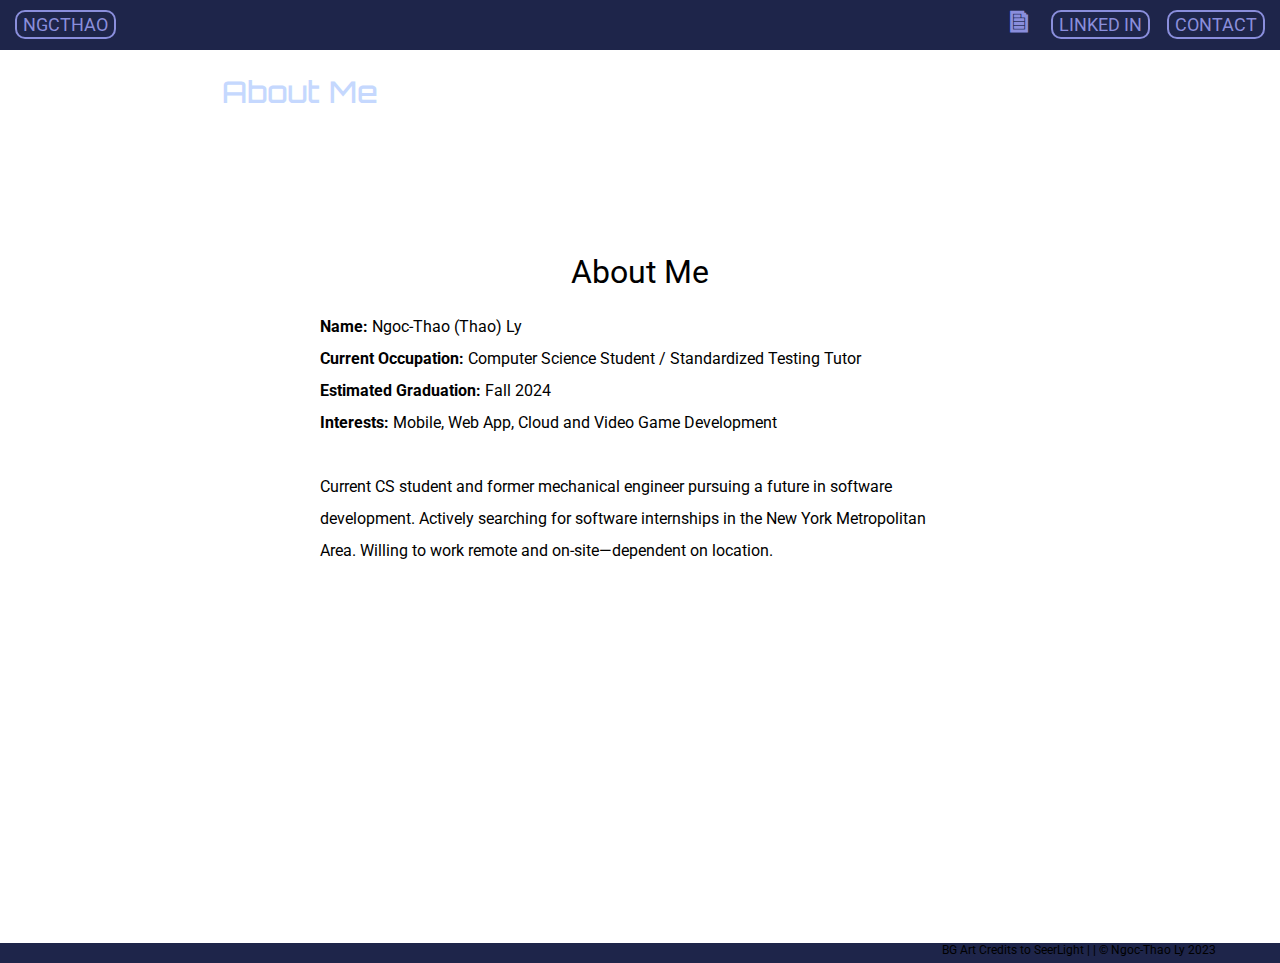
==== about.html @ e7ef788d "Add files via upload" ====
<!DOCTYPE html>
<html>
<head>
    <meta charset="utf-8">
    <title>Thao's Website</title>
    <link rel="stylesheet" href="styles.css">
    <link rel="preconnect" href="https://fonts.googleapis.com">
    <link rel="preconnect" href="https://fonts.gstatic.com" crossorigin>
    <link href="https://fonts.googleapis.com/css2?family=Orbitron:wght@500;600&family=Roboto:wght@300;400;500&display=swap" rel="stylesheet">
</head>

<body>
    <header>
        <a href="my-cv.html" class="button" id="index-button">NGCTHAO</a>
        <a href="resume.pdf" class="button" id="pdf-button" target="_blank">🗎</a>
        <a href="https://www.linkedin.com/in/ngcthao" class="button" id="link-button" target="_blank">LINKED IN</a>
        <a href="contact.html"class="button" id="contact-button">CONTACT</a>
    </header>

    <div class="body-section">
    <nav>
        <table class="nav-table">
            <tr>
                <td><a href="about.html" class="nav-link" style="color:#C5D8FE;">About Me</a></td>
                <td><a href="projects.html" class="nav-link">Projects</a></td>
                <td><a href="history.html" class="nav-link">Education</a></td>
                <td><a href="experience.html" class="nav-link">Experience</a></td>
            </tr>
        </table>
    </nav>
    <div class="container">
        <div class="white-box">
            <h1>About Me</h1>
            <p id="about-me"><strong>Name:</strong> Ngoc-Thao (Thao) Ly <br>
            <strong>Current Occupation: </strong> Computer Science Student / Standardized Testing Tutor<br>
            <strong>Estimated Graduation:</strong> Fall 2024 <br>
            <strong>Interests:</strong> Mobile, Web App, Cloud and Video Game Development<br><br>
            Current CS student and former mechanical engineer pursuing a future in software development. Actively searching for software internships in the New York Metropolitan Area. Willing to work remote and on-site—dependent on location.</p>
        </div>
    </div>
    
    </div>


    <footer>
        <div id="copy-foot">BG Art Credits to SeerLight | | © Ngoc-Thao Ly 2023</div>
    </footer>
</body>
</html>
---- styles.css ----
* {margin: 0;}

header, footer {
    font-family: 'Roboto', sans-serif;
    background-color: #1E254A;
}

header {
    font-size: 18px;
    height: 50px;
}

footer {
    height: 20px;
    font-size: 12px;
    text-align: right;
}

#copy-foot {padding-right: 5%;}

nav {
    font-family: 'Orbitron', sans-serif;
    font-size: 30px;
    font-weight: 500;
}

td {text-align: center;}

td a {text-decoration: none;}

.body-section {
    background-image: url("images/background.jpg");
    background-position: center;
    background-size: cover;
    width: 100%;
    height: 893px;
}

.nav-table {
    padding-top: 20px;
    margin: 0 auto;
    width: 70%;
}

.nav-link, .nav-link:link, .nav-link:visited  {
    color: white;
}

.nav-link:hover, .nav-link:active {
    color: #C5D8FE;
}

.button {
    border: 2px solid #8A8EDC;
    border-radius: 10px;
    padding: 2px 6px;
    position: absolute;
    top: 10px;
}

.button:link, .button:visited {
    text-decoration: none;
    color: #8A8EDC;}

.button:hover, .button:active {
    border: 2px solid #C5D8FE;
    color: #C5D8FE;
}

#index-button {left: 15px;}

#pdf-button {
    top: 4px;
    right: 245px;
    padding: 0;
    border: 0;
    font-size: 30px;
    font-weight: 600;
}

#link-button {right: 130px;}

#contact-button {right: 15px;}

.white-box {
    font-family: 'Roboto', sans-serif;
    display: block;
    width: 1000px;
    height: 480px;
    background-color: rgba(255, 255, 255, 0.3);
    border-radius: 40px;
}

.container {
    display: flex;
    align-items: center;
    justify-content: center;
    height: 700px;
}

h1 {
    margin-top: 30px;
    text-align: center;
    font-weight: 400;
}

h2 {
    margin-top: 20px;
    text-align: center;
    font-weight: 400;
}

#about-me {
    margin: 20px 180px;
    line-height: 2em;
}

#monogram {
    filter: brightness(0) invert(1) drop-shadow(-10px 10px rgba(255, 255, 255, 0.2));
    width: 400px;
}

#school-table {
    margin: 50px auto;
    width: 70%;
    line-height: 1.5em;
}

.left-side {
    padding-left: 50px;
    text-align: left;
    width: 70%
}

.bold {
    font-weight: 500;
}

#info-table {
    margin: 10px auto;
    width: 75%;
    line-height: 1.5em;
}
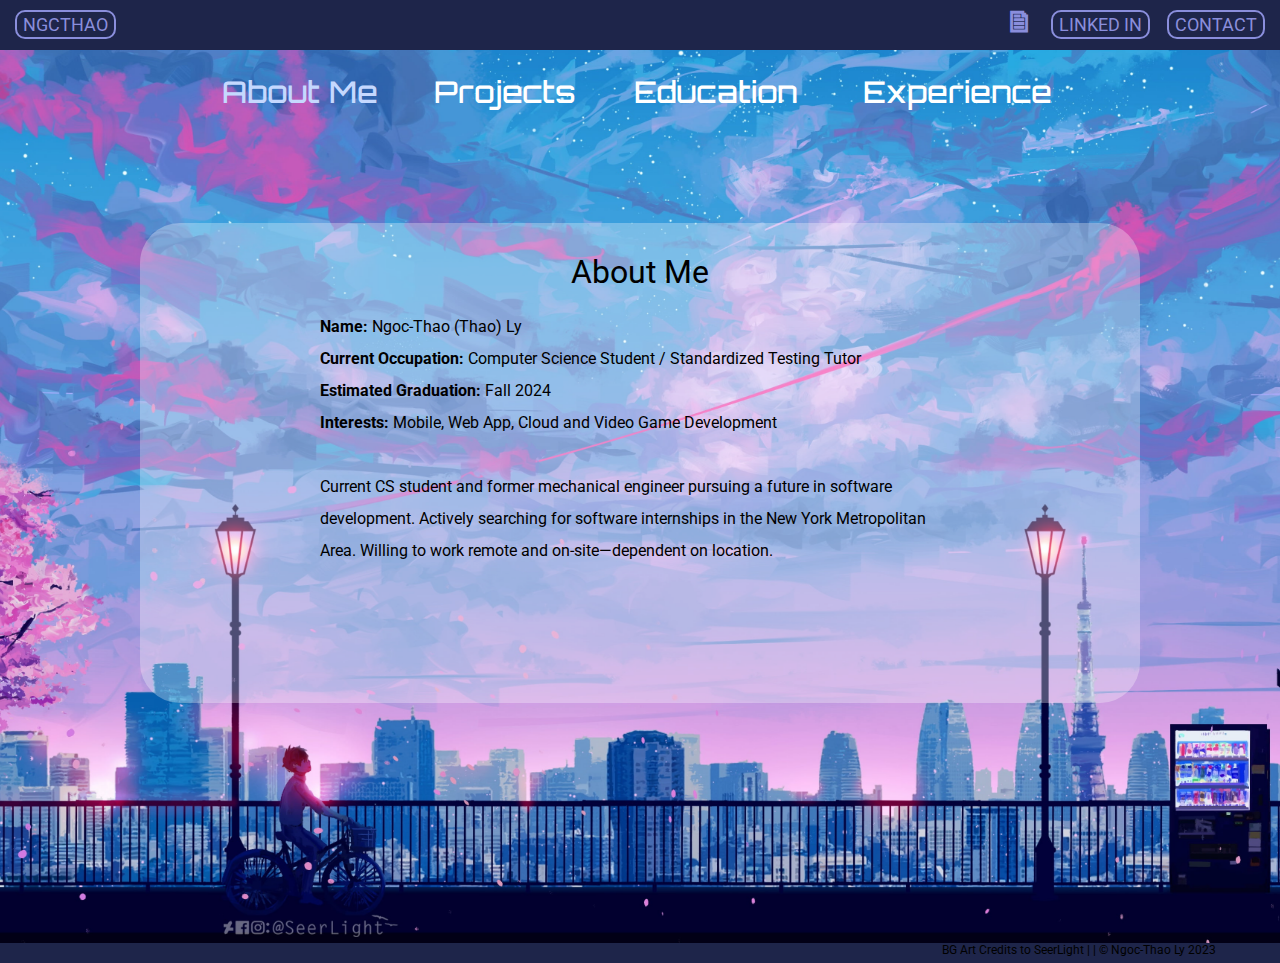
==== commit f50147c5: "Add files via upload" ====
--- a/about.html
+++ b/about.html
@@ -11,7 +11,7 @@
 
 <body>
     <header>
-        <a href="my-cv.html" class="button" id="index-button">NGCTHAO</a>
+        <a href="index.html" class="button" id="index-button">NGCTHAO</a>
         <a href="resume.pdf" class="button" id="pdf-button" target="_blank">🗎</a>
         <a href="https://www.linkedin.com/in/ngcthao" class="button" id="link-button" target="_blank">LINKED IN</a>
         <a href="contact.html"class="button" id="contact-button">CONTACT</a>
